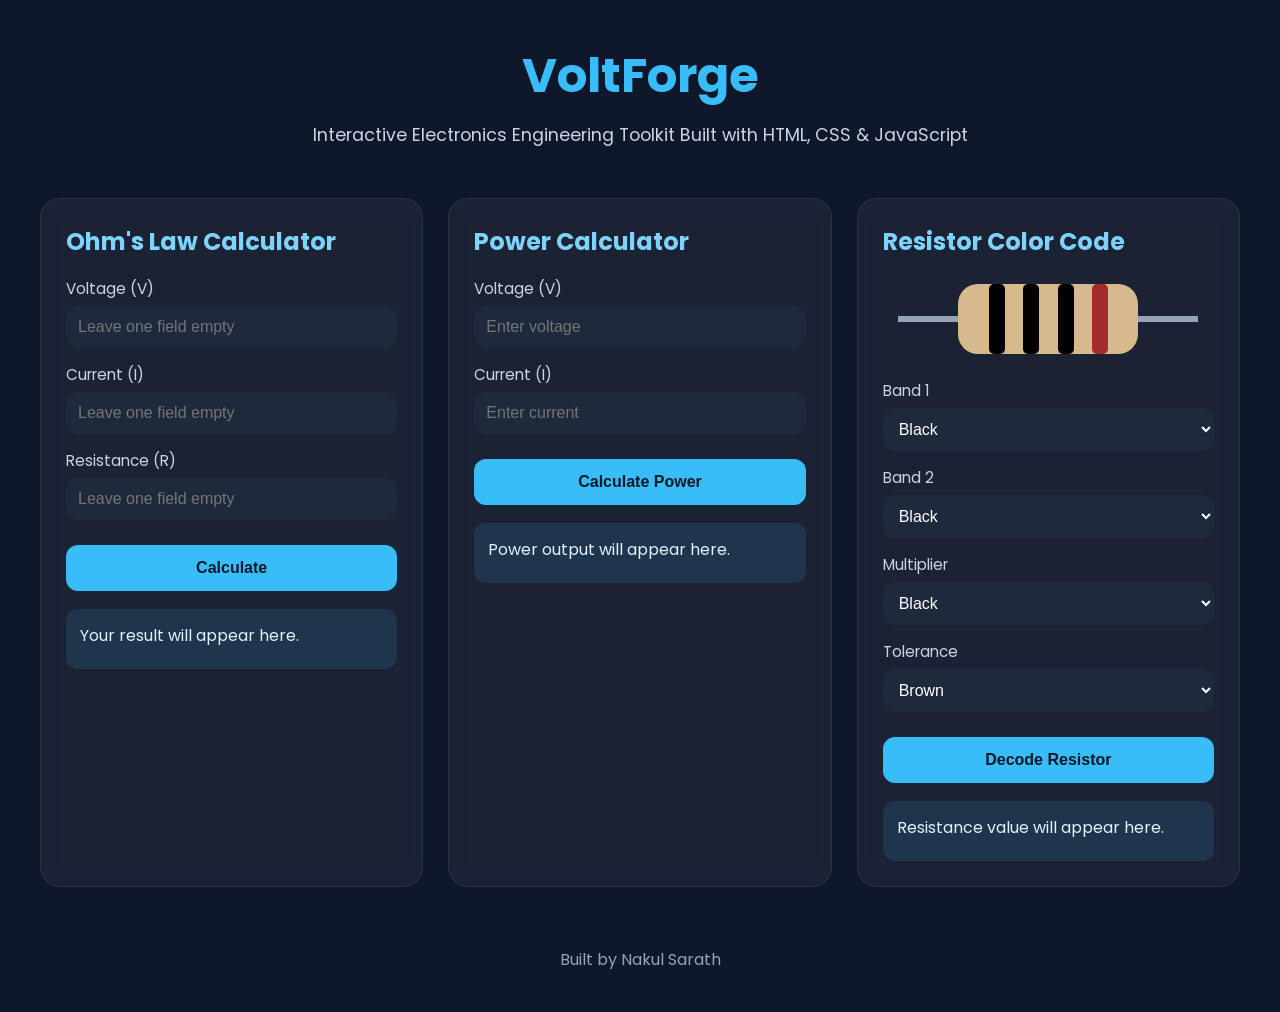
==== index.html @ 3883156b "Added html file" ====
<!DOCTYPE html>
<html lang="en">
<head>
  <meta charset="UTF-8" />
  <meta name="viewport" content="width=device-width, initial-scale=1.0" />
  <title> VoltForge </title>

  <link rel="preconnect" href="https://fonts.googleapis.com">
  <link rel="preconnect" href="https://fonts.gstatic.com" crossorigin>
  <link href="https://fonts.googleapis.com/css2?family=Poppins:wght@300;400;500;600;700&display=swap" rel="stylesheet">

  <style>
    * {
      margin: 0;
      padding: 0;
      box-sizing: border-box;
    }

    body {
      font-family: 'Poppins', sans-serif;
      background: #0f172a;
      color: #f8fafc;
      min-height: 100vh;
      padding: 40px 20px;
    }

    .container {
      max-width: 1200px;
      margin: auto;
    }

    .hero {
      text-align: center;
      margin-bottom: 50px;
    }

    .hero h1 {
      font-size: 3rem;
      margin-bottom: 10px;
      color: #38bdf8;
    }

    .hero p {
      color: #cbd5e1;
      font-size: 1.1rem;
    }

    .grid {
      display: grid;
      grid-template-columns: repeat(auto-fit, minmax(320px, 1fr));
      gap: 25px;
    }

    .card {
      background: rgba(255, 255, 255, 0.05);
      border: 1px solid rgba(255, 255, 255, 0.08);
      backdrop-filter: blur(10px);
      border-radius: 20px;
      padding: 25px;
      transition: transform 0.3s ease, box-shadow 0.3s ease;
    }

    .card:hover {
      transform: translateY(-5px);
      box-shadow: 0 10px 30px rgba(56, 189, 248, 0.2);
    }

    .card h2 {
      margin-bottom: 18px;
      color: #7dd3fc;
      font-size: 1.5rem;
    }

    .input-group {
      margin-bottom: 15px;
    }

    label {
      display: block;
      margin-bottom: 6px;
      font-size: 0.95rem;
      color: #cbd5e1;
    }

    input, select {
      width: 100%;
      padding: 12px;
      border-radius: 12px;
      border: none;
      background: #1e293b;
      color: white;
      font-size: 1rem;
      outline: none;
    }

    button {
      width: 100%;
      padding: 14px;
      border: none;
      border-radius: 12px;
      background: #38bdf8;
      color: #0f172a;
      font-weight: 600;
      font-size: 1rem;
      cursor: pointer;
      transition: 0.3s ease;
      margin-top: 10px;
    }

    button:hover {
      background: #0ea5e9;
    }

    .result {
      margin-top: 18px;
      padding: 14px;
      border-radius: 12px;
      background: rgba(56, 189, 248, 0.12);
      color: #e0f2fe;
      font-size: 1rem;
      line-height: 1.6;
      min-height: 60px;
    }

    .resistor {
      display: flex;
      align-items: center;
      justify-content: center;
      margin: 25px 0;
    }

    .wire {
      width: 60px;
      height: 6px;
      background: #94a3b8;
    }

    .resistor-body {
      width: 180px;
      height: 70px;
      background: #d6b98c;
      border-radius: 20px;
      display: flex;
      align-items: center;
      justify-content: space-evenly;
      padding: 0 12px;
    }

    .band {
      width: 16px;
      height: 70px;
      border-radius: 5px;
    }

    footer {
      margin-top: 60px;
      text-align: center;
      color: #94a3b8;
    }
  </style>
</head>
<body>

<div class="container">

  <div class="hero">
    <h1>VoltForge</h1>
    <p>Interactive Electronics Engineering Toolkit Built with HTML, CSS & JavaScript</p>
  </div>

  <div class="grid">

    <div class="card">
      <h2>Ohm's Law Calculator</h2>

      <div class="input-group">
        <label>Voltage (V)</label>
        <input type="number" id="voltage" placeholder="Leave one field empty">
      </div>

      <div class="input-group">
        <label>Current (I)</label>
        <input type="number" id="current" placeholder="Leave one field empty">
      </div>

      <div class="input-group">
        <label>Resistance (R)</label>
        <input type="number" id="resistance" placeholder="Leave one field empty">
      </div>

      <button onclick="calculateOhmsLaw()">Calculate</button>

      <div class="result" id="ohmResult">
        Your result will appear here.
      </div>
    </div>

    <div class="card">
      <h2>Power Calculator</h2>

      <div class="input-group">
        <label>Voltage (V)</label>
        <input type="number" id="powerVoltage" placeholder="Enter voltage">
      </div>

      <div class="input-group">
        <label>Current (I)</label>
        <input type="number" id="powerCurrent" placeholder="Enter current">
      </div>

      <button onclick="calculatePower()">Calculate Power</button>

      <div class="result" id="powerResult">
        Power output will appear here.
      </div>
    </div>

    <div class="card">
      <h2>Resistor Color Code</h2>

      <div class="resistor">
        <div class="wire"></div>

        <div class="resistor-body">
          <div class="band" id="band1Visual"></div>
          <div class="band" id="band2Visual"></div>
          <div class="band" id="band3Visual"></div>
          <div class="band" id="band4Visual"></div>
        </div>

        <div class="wire"></div>
      </div>

      <div class="input-group">
        <label>Band 1</label>
        <select id="band1"></select>
      </div>

      <div class="input-group">
        <label>Band 2</label>
        <select id="band2"></select>
      </div>

      <div class="input-group">
        <label>Multiplier</label>
        <select id="band3"></select>
      </div>

      <div class="input-group">
        <label>Tolerance</label>
        <select id="band4"></select>
      </div>

      <button onclick="calculateResistor()">Decode Resistor</button>

      <div class="result" id="resistorResult">
        Resistance value will appear here.
      </div>
    </div>

  </div>

  <footer>
    Built by Nakul Sarath
  </footer>

</div>

<script>
function calculateOhmsLaw() {
  const V = parseFloat(document.getElementById('voltage').value);
  const I = parseFloat(document.getElementById('current').value);
  const R = parseFloat(document.getElementById('resistance').value);

  const result = document.getElementById('ohmResult');
  const filled = [V, I, R].filter(value => !isNaN(value)).length;

  if (filled !== 2) {
    result.innerHTML = 'Please fill exactly TWO values.';
    return;
  }

  if (isNaN(V)) {
    result.innerHTML = `Voltage = <strong>${(I * R).toFixed(2)} V</strong>`;
  } else if (isNaN(I)) {
    result.innerHTML = `Current = <strong>${(V / R).toFixed(2)} A</strong>`;
  } else {
    result.innerHTML = `Resistance = <strong>${(V / I).toFixed(2)} Ω</strong>`;
  }
}

function calculatePower() {
  const voltage = parseFloat(document.getElementById('powerVoltage').value);
  const current = parseFloat(document.getElementById('powerCurrent').value);

  const result = document.getElementById('powerResult');

  if (isNaN(voltage) || isNaN(current)) {
    result.innerHTML = 'Please enter valid values.';
    return;
  }

  result.innerHTML = `Power = <strong>${(voltage * current).toFixed(2)} W</strong>`;
}

const colorCodes = {
  black: 0,
  brown: 1,
  red: 2,
  orange: 3,
  yellow: 4,
  green: 5,
  blue: 6,
  violet: 7,
  grey: 8,
  white: 9
};

const multiplierValues = {
  black: 1,
  brown: 10,
  red: 100,
  orange: 1000,
  yellow: 10000,
  green: 100000,
  blue: 1000000,
  gold: 0.1,
  silver: 0.01
};

const toleranceValues = {
  brown: '±1%',
  red: '±2%',
  gold: '±5%',
  silver: '±10%'
};

const digitColors = ['black','brown','red','orange','yellow','green','blue','violet','grey','white'];
const multiplierColors = ['black','brown','red','orange','yellow','green','blue','gold','silver'];
const toleranceColors = ['brown','red','gold','silver'];

function populateDropdown(id, colors) {
  const select = document.getElementById(id);

  colors.forEach(color => {
    const option = document.createElement('option');
    option.value = color;
    option.textContent = color.charAt(0).toUpperCase() + color.slice(1);
    select.appendChild(option);
  });
}

populateDropdown('band1', digitColors);
populateDropdown('band2', digitColors);
populateDropdown('band3', multiplierColors);
populateDropdown('band4', toleranceColors);

function updateResistorVisual() {
  document.getElementById('band1Visual').style.background = document.getElementById('band1').value;
  document.getElementById('band2Visual').style.background = document.getElementById('band2').value;
  document.getElementById('band3Visual').style.background = document.getElementById('band3').value;
  document.getElementById('band4Visual').style.background = document.getElementById('band4').value;
}

function calculateResistor() {
  const band1 = document.getElementById('band1').value;
  const band2 = document.getElementById('band2').value;
  const band3 = document.getElementById('band3').value;
  const band4 = document.getElementById('band4').value;

  updateResistorVisual();

  const resistance = ((colorCodes[band1] * 10) + colorCodes[band2]) * multiplierValues[band3];
  const tolerance = toleranceValues[band4];

  let formattedResistance;

  if (resistance >= 1000000) {
    formattedResistance = (resistance / 1000000) + ' MΩ';
  } else if (resistance >= 1000) {
    formattedResistance = (resistance / 1000) + ' kΩ';
  } else {
    formattedResistance = resistance + ' Ω';
  }

  document.getElementById('resistorResult').innerHTML =
    `Resistance = <strong>${formattedResistance}</strong><br>Tolerance = <strong>${tolerance}</strong>`;
}

updateResistorVisual();

document.querySelectorAll('select').forEach(select => {
  select.addEventListener('change', updateResistorVisual);
});
</script>

</body>
</html>
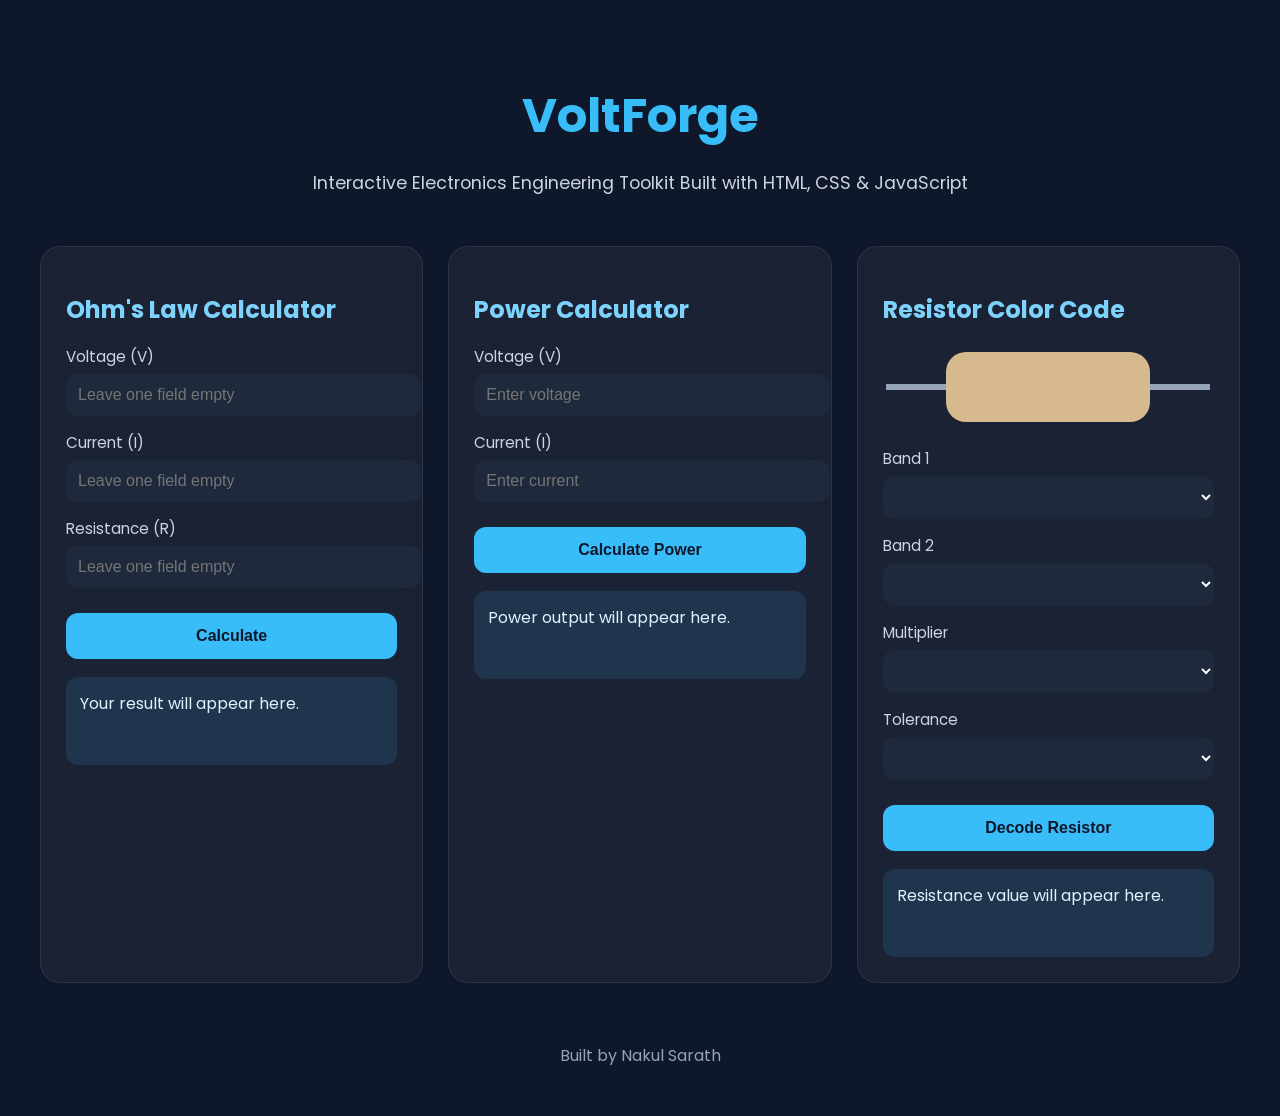
==== commit 190922bb: "Remove inline styles and scripts from index.html" ====
--- a/index.html
+++ b/index.html
@@ -7,157 +7,10 @@
 
   <link rel="preconnect" href="https://fonts.googleapis.com">
   <link rel="preconnect" href="https://fonts.gstatic.com" crossorigin>
-  <link href="https://fonts.googleapis.com/css2?family=Poppins:wght@300;400;500;600;700&display=swap" rel="stylesheet">
+  <link href="https://fonts.googleapis.com/css2?family=Poppins:wght@300;400;500;600;700&display=swap" rel="stylesheet"> 
 
-  <style>
-    * {
-      margin: 0;
-      padding: 0;
-      box-sizing: border-box;
-    }
-
-    body {
-      font-family: 'Poppins', sans-serif;
-      background: #0f172a;
-      color: #f8fafc;
-      min-height: 100vh;
-      padding: 40px 20px;
-    }
-
-    .container {
-      max-width: 1200px;
-      margin: auto;
-    }
-
-    .hero {
-      text-align: center;
-      margin-bottom: 50px;
-    }
-
-    .hero h1 {
-      font-size: 3rem;
-      margin-bottom: 10px;
-      color: #38bdf8;
-    }
-
-    .hero p {
-      color: #cbd5e1;
-      font-size: 1.1rem;
-    }
-
-    .grid {
-      display: grid;
-      grid-template-columns: repeat(auto-fit, minmax(320px, 1fr));
-      gap: 25px;
-    }
-
-    .card {
-      background: rgba(255, 255, 255, 0.05);
-      border: 1px solid rgba(255, 255, 255, 0.08);
-      backdrop-filter: blur(10px);
-      border-radius: 20px;
-      padding: 25px;
-      transition: transform 0.3s ease, box-shadow 0.3s ease;
-    }
-
-    .card:hover {
-      transform: translateY(-5px);
-      box-shadow: 0 10px 30px rgba(56, 189, 248, 0.2);
-    }
-
-    .card h2 {
-      margin-bottom: 18px;
-      color: #7dd3fc;
-      font-size: 1.5rem;
-    }
-
-    .input-group {
-      margin-bottom: 15px;
-    }
-
-    label {
-      display: block;
-      margin-bottom: 6px;
-      font-size: 0.95rem;
-      color: #cbd5e1;
-    }
-
-    input, select {
-      width: 100%;
-      padding: 12px;
-      border-radius: 12px;
-      border: none;
-      background: #1e293b;
-      color: white;
-      font-size: 1rem;
-      outline: none;
-    }
-
-    button {
-      width: 100%;
-      padding: 14px;
-      border: none;
-      border-radius: 12px;
-      background: #38bdf8;
-      color: #0f172a;
-      font-weight: 600;
-      font-size: 1rem;
-      cursor: pointer;
-      transition: 0.3s ease;
-      margin-top: 10px;
-    }
-
-    button:hover {
-      background: #0ea5e9;
-    }
-
-    .result {
-      margin-top: 18px;
-      padding: 14px;
-      border-radius: 12px;
-      background: rgba(56, 189, 248, 0.12);
-      color: #e0f2fe;
-      font-size: 1rem;
-      line-height: 1.6;
-      min-height: 60px;
-    }
-
-    .resistor {
-      display: flex;
-      align-items: center;
-      justify-content: center;
-      margin: 25px 0;
-    }
-
-    .wire {
-      width: 60px;
-      height: 6px;
-      background: #94a3b8;
-    }
-
-    .resistor-body {
-      width: 180px;
-      height: 70px;
-      background: #d6b98c;
-      border-radius: 20px;
-      display: flex;
-      align-items: center;
-      justify-content: space-evenly;
-      padding: 0 12px;
-    }
-
-    .band {
-      width: 16px;
-      height: 70px;
-      border-radius: 5px;
-    }
-
-    footer {
-      margin-top: 60px;
-      text-align: center;
-      color: #94a3b8;
-    }
-  </style>
+<link rel="stylesheet" href="style.css">
+  
 </head>
 <body>
 
@@ -266,133 +119,6 @@
 
 </div>
 
-<script>
-function calculateOhmsLaw() {
-  const V = parseFloat(document.getElementById('voltage').value);
-  const I = parseFloat(document.getElementById('current').value);
-  const R = parseFloat(document.getElementById('resistance').value);
-
-  const result = document.getElementById('ohmResult');
-  const filled = [V, I, R].filter(value => !isNaN(value)).length;
-
-  if (filled !== 2) {
-    result.innerHTML = 'Please fill exactly TWO values.';
-    return;
-  }
-
-  if (isNaN(V)) {
-    result.innerHTML = `Voltage = <strong>${(I * R).toFixed(2)} V</strong>`;
-  } else if (isNaN(I)) {
-    result.innerHTML = `Current = <strong>${(V / R).toFixed(2)} A</strong>`;
-  } else {
-    result.innerHTML = `Resistance = <strong>${(V / I).toFixed(2)} Ω</strong>`;
-  }
-}
-
-function calculatePower() {
-  const voltage = parseFloat(document.getElementById('powerVoltage').value);
-  const current = parseFloat(document.getElementById('powerCurrent').value);
-
-  const result = document.getElementById('powerResult');
-
-  if (isNaN(voltage) || isNaN(current)) {
-    result.innerHTML = 'Please enter valid values.';
-    return;
-  }
-
-  result.innerHTML = `Power = <strong>${(voltage * current).toFixed(2)} W</strong>`;
-}
-
-const colorCodes = {
-  black: 0,
-  brown: 1,
-  red: 2,
-  orange: 3,
-  yellow: 4,
-  green: 5,
-  blue: 6,
-  violet: 7,
-  grey: 8,
-  white: 9
-};
-
-const multiplierValues = {
-  black: 1,
-  brown: 10,
-  red: 100,
-  orange: 1000,
-  yellow: 10000,
-  green: 100000,
-  blue: 1000000,
-  gold: 0.1,
-  silver: 0.01
-};
-
-const toleranceValues = {
-  brown: '±1%',
-  red: '±2%',
-  gold: '±5%',
-  silver: '±10%'
-};
-
-const digitColors = ['black','brown','red','orange','yellow','green','blue','violet','grey','white'];
-const multiplierColors = ['black','brown','red','orange','yellow','green','blue','gold','silver'];
-const toleranceColors = ['brown','red','gold','silver'];
-
-function populateDropdown(id, colors) {
-  const select = document.getElementById(id);
-
-  colors.forEach(color => {
-    const option = document.createElement('option');
-    option.value = color;
-    option.textContent = color.charAt(0).toUpperCase() + color.slice(1);
-    select.appendChild(option);
-  });
-}
-
-populateDropdown('band1', digitColors);
-populateDropdown('band2', digitColors);
-populateDropdown('band3', multiplierColors);
-populateDropdown('band4', toleranceColors);
-
-function updateResistorVisual() {
-  document.getElementById('band1Visual').style.background = document.getElementById('band1').value;
-  document.getElementById('band2Visual').style.background = document.getElementById('band2').value;
-  document.getElementById('band3Visual').style.background = document.getElementById('band3').value;
-  document.getElementById('band4Visual').style.background = document.getElementById('band4').value;
-}
-
-function calculateResistor() {
-  const band1 = document.getElementById('band1').value;
-  const band2 = document.getElementById('band2').value;
-  const band3 = document.getElementById('band3').value;
-  const band4 = document.getElementById('band4').value;
-
-  updateResistorVisual();
-
-  const resistance = ((colorCodes[band1] * 10) + colorCodes[band2]) * multiplierValues[band3];
-  const tolerance = toleranceValues[band4];
-
-  let formattedResistance;
-
-  if (resistance >= 1000000) {
-    formattedResistance = (resistance / 1000000) + ' MΩ';
-  } else if (resistance >= 1000) {
-    formattedResistance = (resistance / 1000) + ' kΩ';
-  } else {
-    formattedResistance = resistance + ' Ω';
-  }
-
-  document.getElementById('resistorResult').innerHTML =
-    `Resistance = <strong>${formattedResistance}</strong><br>Tolerance = <strong>${tolerance}</strong>`;
-}
-
-updateResistorVisual();
-
-document.querySelectorAll('select').forEach(select => {
-  select.addEventListener('change', updateResistorVisual);
-});
-</script>
-
+<script src="script.js"></script>
 </body>
-</html>+</html>
--- a/style.css
+++ b/style.css
@@ -0,0 +1,149 @@
+  <style>
+    * {
+      margin: 0;
+      padding: 0;
+      box-sizing: border-box;
+    }
+
+    body {
+      font-family: 'Poppins', sans-serif;
+      background: #0f172a;
+      color: #f8fafc;
+      min-height: 100vh;
+      padding: 40px 20px;
+    }
+
+    .container {
+      max-width: 1200px;
+      margin: auto;
+    }
+
+    .hero {
+      text-align: center;
+      margin-bottom: 50px;
+    }
+
+    .hero h1 {
+      font-size: 3rem;
+      margin-bottom: 10px;
+      color: #38bdf8;
+    }
+
+    .hero p {
+      color: #cbd5e1;
+      font-size: 1.1rem;
+    }
+
+    .grid {
+      display: grid;
+      grid-template-columns: repeat(auto-fit, minmax(320px, 1fr));
+      gap: 25px;
+    }
+
+    .card {
+      background: rgba(255, 255, 255, 0.05);
+      border: 1px solid rgba(255, 255, 255, 0.08);
+      backdrop-filter: blur(10px);
+      border-radius: 20px;
+      padding: 25px;
+      transition: transform 0.3s ease, box-shadow 0.3s ease;
+    }
+
+    .card:hover {
+      transform: translateY(-5px);
+      box-shadow: 0 10px 30px rgba(56, 189, 248, 0.2);
+    }
+
+    .card h2 {
+      margin-bottom: 18px;
+      color: #7dd3fc;
+      font-size: 1.5rem;
+    }
+
+    .input-group {
+      margin-bottom: 15px;
+    }
+
+    label {
+      display: block;
+      margin-bottom: 6px;
+      font-size: 0.95rem;
+      color: #cbd5e1;
+    }
+
+    input, select {
+      width: 100%;
+      padding: 12px;
+      border-radius: 12px;
+      border: none;
+      background: #1e293b;
+      color: white;
+      font-size: 1rem;
+      outline: none;
+    }
+
+    button {
+      width: 100%;
+      padding: 14px;
+      border: none;
+      border-radius: 12px;
+      background: #38bdf8;
+      color: #0f172a;
+      font-weight: 600;
+      font-size: 1rem;
+      cursor: pointer;
+      transition: 0.3s ease;
+      margin-top: 10px;
+    }
+
+    button:hover {
+      background: #0ea5e9;
+    }
+
+    .result {
+      margin-top: 18px;
+      padding: 14px;
+      border-radius: 12px;
+      background: rgba(56, 189, 248, 0.12);
+      color: #e0f2fe;
+      font-size: 1rem;
+      line-height: 1.6;
+      min-height: 60px;
+    }
+
+    .resistor {
+      display: flex;
+      align-items: center;
+      justify-content: center;
+      margin: 25px 0;
+    }
+
+    .wire {
+      width: 60px;
+      height: 6px;
+      background: #94a3b8;
+    }
+
+    .resistor-body {
+      width: 180px;
+      height: 70px;
+      background: #d6b98c;
+      border-radius: 20px;
+      display: flex;
+      align-items: center;
+      justify-content: space-evenly;
+      padding: 0 12px;
+    }
+
+    .band {
+      width: 16px;
+      height: 70px;
+      border-radius: 5px;
+    }
+
+    footer {
+      margin-top: 60px;
+      text-align: center;
+      color: #94a3b8;
+    }
+  </style>       
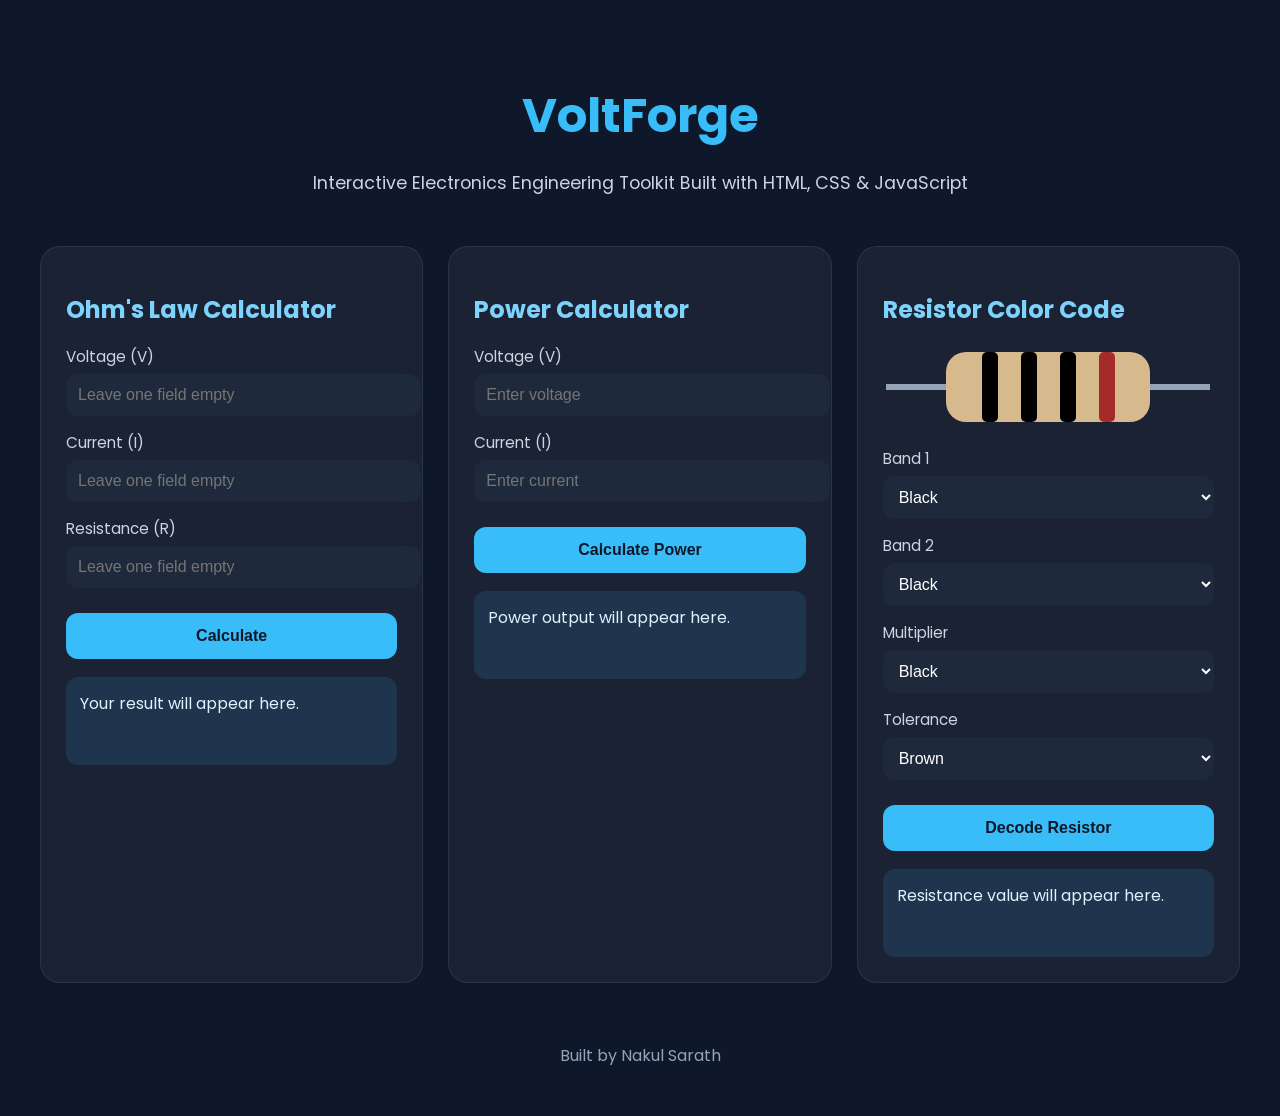
==== commit 4bf14a57: "Update stylesheet and script links with versioning" ====
--- a/index.html
+++ b/index.html
@@ -9,7 +9,7 @@
   <link rel="preconnect" href="https://fonts.gstatic.com" crossorigin>
   <link href="https://fonts.googleapis.com/css2?family=Poppins:wght@300;400;500;600;700&display=swap" rel="stylesheet"> 
 
-<link rel="stylesheet" href="style.css">
+<link rel="stylesheet" href="style.css?v=2">
   
 </head>
 <body>
@@ -119,6 +119,7 @@
 
 </div>
 
-<script src="script.js"></script>
+<script src="script.js?v=2"></script>
+  
 </body>
 </html>
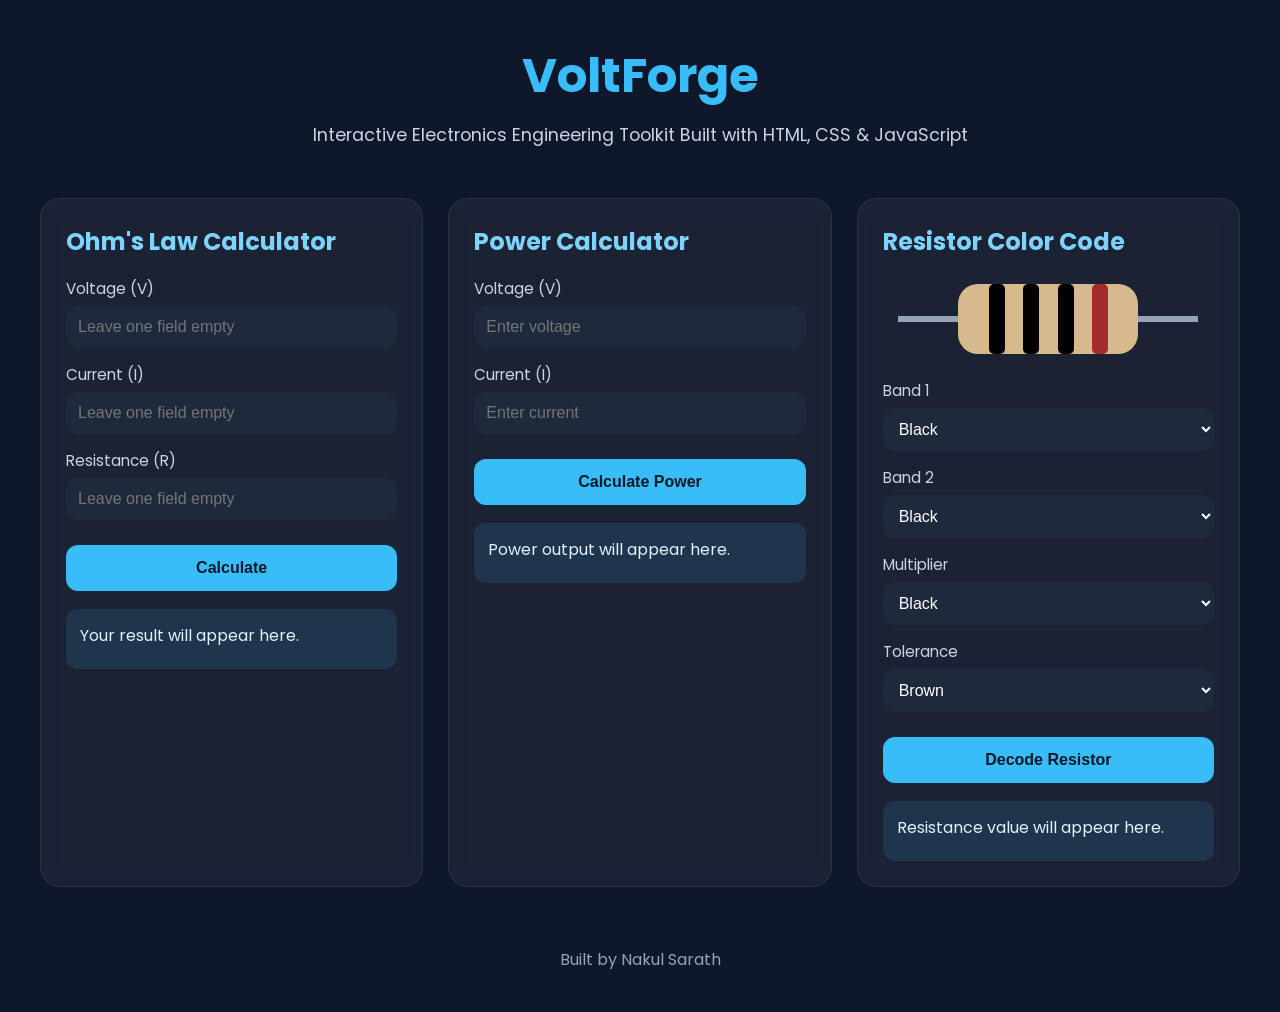
==== commit c2a4769f: "Add main project file" ====
--- a/index.html
+++ b/index.html
@@ -7,10 +7,157 @@
 
   <link rel="preconnect" href="https://fonts.googleapis.com">
   <link rel="preconnect" href="https://fonts.gstatic.com" crossorigin>
-  <link href="https://fonts.googleapis.com/css2?family=Poppins:wght@300;400;500;600;700&display=swap" rel="stylesheet"> 
-
-<link rel="stylesheet" href="style.css?v=2">
-  
+  <link href="https://fonts.googleapis.com/css2?family=Poppins:wght@300;400;500;600;700&display=swap" rel="stylesheet">
+
+  <style>
+    * {
+      margin: 0;
+      padding: 0;
+      box-sizing: border-box;
+    }
+
+    body {
+      font-family: 'Poppins', sans-serif;
+      background: #0f172a;
+      color: #f8fafc;
+      min-height: 100vh;
+      padding: 40px 20px;
+    }
+
+    .container {
+      max-width: 1200px;
+      margin: auto;
+    }
+
+    .hero {
+      text-align: center;
+      margin-bottom: 50px;
+    }
+
+    .hero h1 {
+      font-size: 3rem;
+      margin-bottom: 10px;
+      color: #38bdf8;
+    }
+
+    .hero p {
+      color: #cbd5e1;
+      font-size: 1.1rem;
+    }
+
+    .grid {
+      display: grid;
+      grid-template-columns: repeat(auto-fit, minmax(320px, 1fr));
+      gap: 25px;
+    }
+
+    .card {
+      background: rgba(255, 255, 255, 0.05);
+      border: 1px solid rgba(255, 255, 255, 0.08);
+      backdrop-filter: blur(10px);
+      border-radius: 20px;
+      padding: 25px;
+      transition: transform 0.3s ease, box-shadow 0.3s ease;
+    }
+
+    .card:hover {
+      transform: translateY(-5px);
+      box-shadow: 0 10px 30px rgba(56, 189, 248, 0.2);
+    }
+
+    .card h2 {
+      margin-bottom: 18px;
+      color: #7dd3fc;
+      font-size: 1.5rem;
+    }
+
+    .input-group {
+      margin-bottom: 15px;
+    }
+
+    label {
+      display: block;
+      margin-bottom: 6px;
+      font-size: 0.95rem;
+      color: #cbd5e1;
+    }
+
+    input, select {
+      width: 100%;
+      padding: 12px;
+      border-radius: 12px;
+      border: none;
+      background: #1e293b;
+      color: white;
+      font-size: 1rem;
+      outline: none;
+    }
+
+    button {
+      width: 100%;
+      padding: 14px;
+      border: none;
+      border-radius: 12px;
+      background: #38bdf8;
+      color: #0f172a;
+      font-weight: 600;
+      font-size: 1rem;
+      cursor: pointer;
+      transition: 0.3s ease;
+      margin-top: 10px;
+    }
+
+    button:hover {
+      background: #0ea5e9;
+    }
+
+    .result {
+      margin-top: 18px;
+      padding: 14px;
+      border-radius: 12px;
+      background: rgba(56, 189, 248, 0.12);
+      color: #e0f2fe;
+      font-size: 1rem;
+      line-height: 1.6;
+      min-height: 60px;
+    }
+
+    .resistor {
+      display: flex;
+      align-items: center;
+      justify-content: center;
+      margin: 25px 0;
+    }
+
+    .wire {
+      width: 60px;
+      height: 6px;
+      background: #94a3b8;
+    }
+
+    .resistor-body {
+      width: 180px;
+      height: 70px;
+      background: #d6b98c;
+      border-radius: 20px;
+      display: flex;
+      align-items: center;
+      justify-content: space-evenly;
+      padding: 0 12px;
+    }
+
+    .band {
+      width: 16px;
+      height: 70px;
+      border-radius: 5px;
+    }
+
+    footer {
+      margin-top: 60px;
+      text-align: center;
+      color: #94a3b8;
+    }
+  </style>
 </head>
 <body>
 
@@ -119,7 +266,133 @@
 
 </div>
 
-<script src="script.js?v=2"></script>
-  
+<script>
+function calculateOhmsLaw() {
+  const V = parseFloat(document.getElementById('voltage').value);
+  const I = parseFloat(document.getElementById('current').value);
+  const R = parseFloat(document.getElementById('resistance').value);
+
+  const result = document.getElementById('ohmResult');
+  const filled = [V, I, R].filter(value => !isNaN(value)).length;
+
+  if (filled !== 2) {
+    result.innerHTML = 'Please fill exactly TWO values.';
+    return;
+  }
+
+  if (isNaN(V)) {
+    result.innerHTML = `Voltage = <strong>${(I * R).toFixed(2)} V</strong>`;
+  } else if (isNaN(I)) {
+    result.innerHTML = `Current = <strong>${(V / R).toFixed(2)} A</strong>`;
+  } else {
+    result.innerHTML = `Resistance = <strong>${(V / I).toFixed(2)} Ω</strong>`;
+  }
+}
+
+function calculatePower() {
+  const voltage = parseFloat(document.getElementById('powerVoltage').value);
+  const current = parseFloat(document.getElementById('powerCurrent').value);
+
+  const result = document.getElementById('powerResult');
+
+  if (isNaN(voltage) || isNaN(current)) {
+    result.innerHTML = 'Please enter valid values.';
+    return;
+  }
+
+  result.innerHTML = `Power = <strong>${(voltage * current).toFixed(2)} W</strong>`;
+}
+
+const colorCodes = {
+  black: 0,
+  brown: 1,
+  red: 2,
+  orange: 3,
+  yellow: 4,
+  green: 5,
+  blue: 6,
+  violet: 7,
+  grey: 8,
+  white: 9
+};
+
+const multiplierValues = {
+  black: 1,
+  brown: 10,
+  red: 100,
+  orange: 1000,
+  yellow: 10000,
+  green: 100000,
+  blue: 1000000,
+  gold: 0.1,
+  silver: 0.01
+};
+
+const toleranceValues = {
+  brown: '±1%',
+  red: '±2%',
+  gold: '±5%',
+  silver: '±10%'
+};
+
+const digitColors = ['black','brown','red','orange','yellow','green','blue','violet','grey','white'];
+const multiplierColors = ['black','brown','red','orange','yellow','green','blue','gold','silver'];
+const toleranceColors = ['brown','red','gold','silver'];
+
+function populateDropdown(id, colors) {
+  const select = document.getElementById(id);
+
+  colors.forEach(color => {
+    const option = document.createElement('option');
+    option.value = color;
+    option.textContent = color.charAt(0).toUpperCase() + color.slice(1);
+    select.appendChild(option);
+  });
+}
+
+populateDropdown('band1', digitColors);
+populateDropdown('band2', digitColors);
+populateDropdown('band3', multiplierColors);
+populateDropdown('band4', toleranceColors);
+
+function updateResistorVisual() {
+  document.getElementById('band1Visual').style.background = document.getElementById('band1').value;
+  document.getElementById('band2Visual').style.background = document.getElementById('band2').value;
+  document.getElementById('band3Visual').style.background = document.getElementById('band3').value;
+  document.getElementById('band4Visual').style.background = document.getElementById('band4').value;
+}
+
+function calculateResistor() {
+  const band1 = document.getElementById('band1').value;
+  const band2 = document.getElementById('band2').value;
+  const band3 = document.getElementById('band3').value;
+  const band4 = document.getElementById('band4').value;
+
+  updateResistorVisual();
+
+  const resistance = ((colorCodes[band1] * 10) + colorCodes[band2]) * multiplierValues[band3];
+  const tolerance = toleranceValues[band4];
+
+  let formattedResistance;
+
+  if (resistance >= 1000000) {
+    formattedResistance = (resistance / 1000000) + ' MΩ';
+  } else if (resistance >= 1000) {
+    formattedResistance = (resistance / 1000) + ' kΩ';
+  } else {
+    formattedResistance = resistance + ' Ω';
+  }
+
+  document.getElementById('resistorResult').innerHTML =
+    `Resistance = <strong>${formattedResistance}</strong><br>Tolerance = <strong>${tolerance}</strong>`;
+}
+
+updateResistorVisual();
+
+document.querySelectorAll('select').forEach(select => {
+  select.addEventListener('change', updateResistorVisual);
+});
+</script>
+
 </body>
-</html>
+</html>
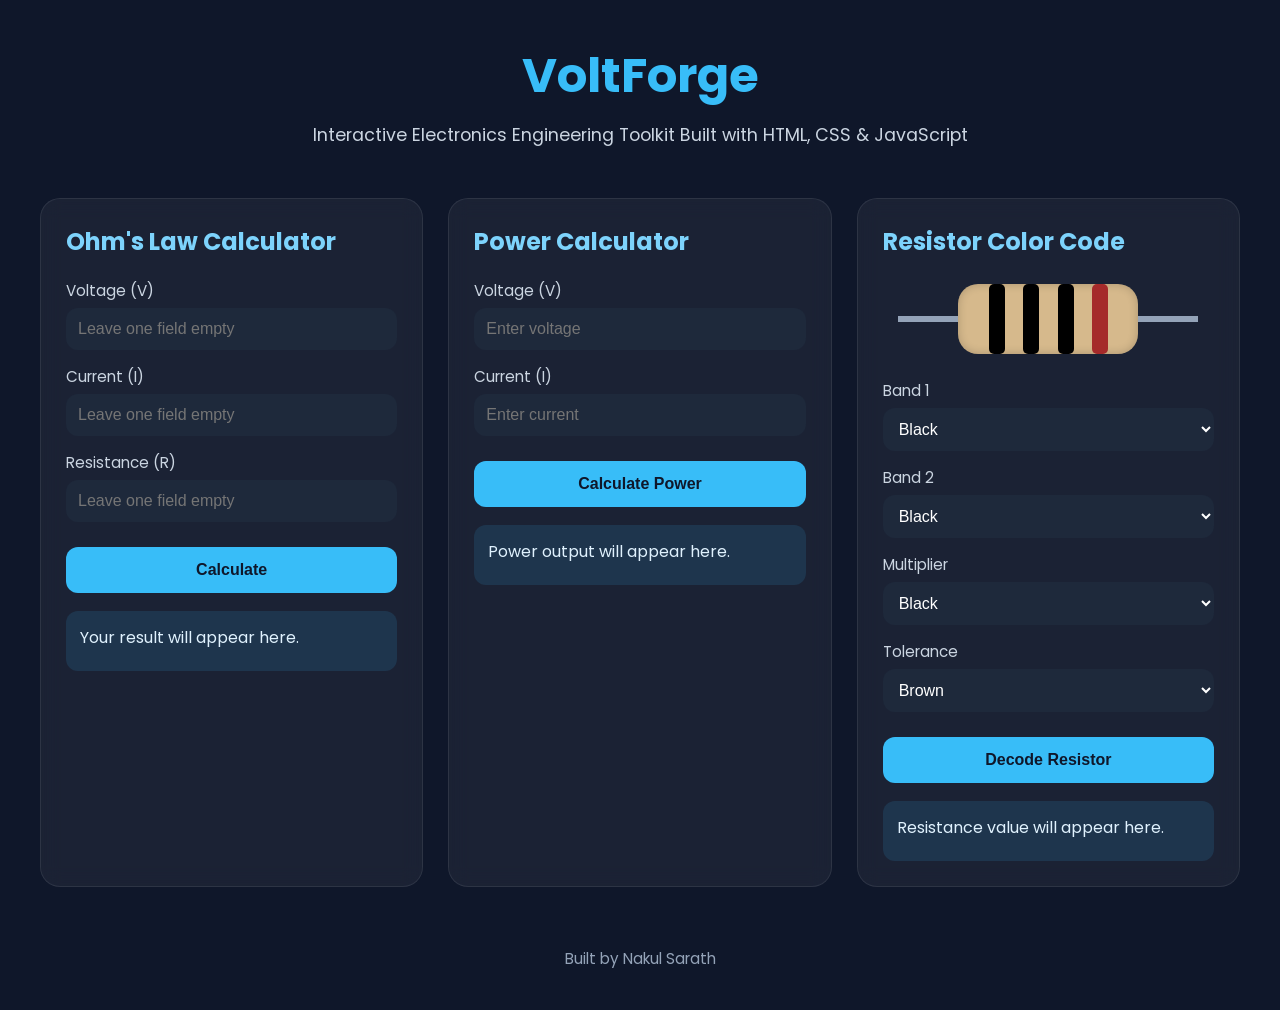
==== commit 9269b834: "Refactor HTML structure and styles for clarity" ====
--- a/index.html
+++ b/index.html
@@ -1,15 +1,19 @@
 <!DOCTYPE html>
 <html lang="en">
+
 <head>
   <meta charset="UTF-8" />
   <meta name="viewport" content="width=device-width, initial-scale=1.0" />
-  <title> VoltForge </title>
+
+  <title>VoltForge</title>
 
   <link rel="preconnect" href="https://fonts.googleapis.com">
   <link rel="preconnect" href="https://fonts.gstatic.com" crossorigin>
+
   <link href="https://fonts.googleapis.com/css2?family=Poppins:wght@300;400;500;600;700&display=swap" rel="stylesheet">
 
   <style>
+
     * {
       margin: 0;
       padding: 0;
@@ -36,8 +40,8 @@
 
     .hero h1 {
       font-size: 3rem;
+      color: #38bdf8;
       margin-bottom: 10px;
-      color: #38bdf8;
     }
 
     .hero p {
@@ -52,22 +56,22 @@
     }
 
     .card {
-      background: rgba(255, 255, 255, 0.05);
-      border: 1px solid rgba(255, 255, 255, 0.08);
-      backdrop-filter: blur(10px);
+      background: rgba(255,255,255,0.05);
+      border: 1px solid rgba(255,255,255,0.08);
       border-radius: 20px;
       padding: 25px;
-      transition: transform 0.3s ease, box-shadow 0.3s ease;
+      backdrop-filter: blur(10px);
+      transition: 0.3s ease;
     }
 
     .card:hover {
       transform: translateY(-5px);
-      box-shadow: 0 10px 30px rgba(56, 189, 248, 0.2);
+      box-shadow: 0 10px 30px rgba(56,189,248,0.2);
     }
 
     .card h2 {
-      margin-bottom: 18px;
       color: #7dd3fc;
+      margin-bottom: 20px;
       font-size: 1.5rem;
     }
 
@@ -78,15 +82,16 @@
     label {
       display: block;
       margin-bottom: 6px;
+      color: #cbd5e1;
       font-size: 0.95rem;
-      color: #cbd5e1;
-    }
-
-    input, select {
+    }
+
+    input,
+    select {
       width: 100%;
       padding: 12px;
+      border: none;
       border-radius: 12px;
-      border: none;
       background: #1e293b;
       color: white;
       font-size: 1rem;
@@ -100,11 +105,11 @@
       border-radius: 12px;
       background: #38bdf8;
       color: #0f172a;
+      font-size: 1rem;
       font-weight: 600;
-      font-size: 1rem;
       cursor: pointer;
+      margin-top: 10px;
       transition: 0.3s ease;
-      margin-top: 10px;
     }
 
     button:hover {
@@ -115,9 +120,8 @@
       margin-top: 18px;
       padding: 14px;
       border-radius: 12px;
-      background: rgba(56, 189, 248, 0.12);
+      background: rgba(56,189,248,0.12);
       color: #e0f2fe;
-      font-size: 1rem;
       line-height: 1.6;
       min-height: 60px;
     }
@@ -144,6 +148,7 @@
       align-items: center;
       justify-content: space-evenly;
       padding: 0 12px;
+      box-shadow: inset 0 0 10px rgba(0,0,0,0.2);
     }
 
     .band {
@@ -156,243 +161,416 @@
       margin-top: 60px;
       text-align: center;
       color: #94a3b8;
-    }
+      font-size: 0.95rem;
+    }
+
+    @media (max-width: 768px) {
+
+      .hero h1 {
+        font-size: 2.2rem;
+      }
+
+    }
+
   </style>
+
 </head>
+
 <body>
 
-<div class="container">
-
-  <div class="hero">
-    <h1>VoltForge</h1>
-    <p>Interactive Electronics Engineering Toolkit Built with HTML, CSS & JavaScript</p>
+  <div class="container">
+
+    <div class="hero">
+      <h1>VoltForge</h1>
+      <p>
+        Interactive Electronics Engineering Toolkit Built with HTML, CSS & JavaScript
+      </p>
+    </div>
+
+    <div class="grid">
+
+      <!-- OHM'S LAW -->
+
+      <div class="card">
+
+        <h2>Ohm's Law Calculator</h2>
+
+        <div class="input-group">
+          <label>Voltage (V)</label>
+          <input type="number" id="voltage" placeholder="Leave one field empty">
+        </div>
+
+        <div class="input-group">
+          <label>Current (I)</label>
+          <input type="number" id="current" placeholder="Leave one field empty">
+        </div>
+
+        <div class="input-group">
+          <label>Resistance (R)</label>
+          <input type="number" id="resistance" placeholder="Leave one field empty">
+        </div>
+
+        <button onclick="calculateOhmsLaw()">
+          Calculate
+        </button>
+
+        <div class="result" id="ohmResult">
+          Your result will appear here.
+        </div>
+
+      </div>
+
+      <!-- POWER CALCULATOR -->
+
+      <div class="card">
+
+        <h2>Power Calculator</h2>
+
+        <div class="input-group">
+          <label>Voltage (V)</label>
+          <input type="number" id="powerVoltage" placeholder="Enter voltage">
+        </div>
+
+        <div class="input-group">
+          <label>Current (I)</label>
+          <input type="number" id="powerCurrent" placeholder="Enter current">
+        </div>
+
+        <button onclick="calculatePower()">
+          Calculate Power
+        </button>
+
+        <div class="result" id="powerResult">
+          Power output will appear here.
+        </div>
+
+      </div>
+
+      <!-- RESISTOR DECODER -->
+
+      <div class="card">
+
+        <h2>Resistor Color Code</h2>
+
+        <div class="resistor">
+
+          <div class="wire"></div>
+
+          <div class="resistor-body">
+
+            <div class="band" id="band1Visual"></div>
+            <div class="band" id="band2Visual"></div>
+            <div class="band" id="band3Visual"></div>
+            <div class="band" id="band4Visual"></div>
+
+          </div>
+
+          <div class="wire"></div>
+
+        </div>
+
+        <div class="input-group">
+          <label>Band 1</label>
+          <select id="band1"></select>
+        </div>
+
+        <div class="input-group">
+          <label>Band 2</label>
+          <select id="band2"></select>
+        </div>
+
+        <div class="input-group">
+          <label>Multiplier</label>
+          <select id="band3"></select>
+        </div>
+
+        <div class="input-group">
+          <label>Tolerance</label>
+          <select id="band4"></select>
+        </div>
+
+        <button onclick="calculateResistor()">
+          Decode Resistor
+        </button>
+
+        <div class="result" id="resistorResult">
+          Resistance value will appear here.
+        </div>
+
+      </div>
+
+    </div>
+
+    <footer>
+      Built by Nakul Sarath
+    </footer>
+
   </div>
 
-  <div class="grid">
-
-    <div class="card">
-      <h2>Ohm's Law Calculator</h2>
-
-      <div class="input-group">
-        <label>Voltage (V)</label>
-        <input type="number" id="voltage" placeholder="Leave one field empty">
-      </div>
-
-      <div class="input-group">
-        <label>Current (I)</label>
-        <input type="number" id="current" placeholder="Leave one field empty">
-      </div>
-
-      <div class="input-group">
-        <label>Resistance (R)</label>
-        <input type="number" id="resistance" placeholder="Leave one field empty">
-      </div>
-
-      <button onclick="calculateOhmsLaw()">Calculate</button>
-
-      <div class="result" id="ohmResult">
-        Your result will appear here.
-      </div>
-    </div>
-
-    <div class="card">
-      <h2>Power Calculator</h2>
-
-      <div class="input-group">
-        <label>Voltage (V)</label>
-        <input type="number" id="powerVoltage" placeholder="Enter voltage">
-      </div>
-
-      <div class="input-group">
-        <label>Current (I)</label>
-        <input type="number" id="powerCurrent" placeholder="Enter current">
-      </div>
-
-      <button onclick="calculatePower()">Calculate Power</button>
-
-      <div class="result" id="powerResult">
-        Power output will appear here.
-      </div>
-    </div>
-
-    <div class="card">
-      <h2>Resistor Color Code</h2>
-
-      <div class="resistor">
-        <div class="wire"></div>
-
-        <div class="resistor-body">
-          <div class="band" id="band1Visual"></div>
-          <div class="band" id="band2Visual"></div>
-          <div class="band" id="band3Visual"></div>
-          <div class="band" id="band4Visual"></div>
-        </div>
-
-        <div class="wire"></div>
-      </div>
-
-      <div class="input-group">
-        <label>Band 1</label>
-        <select id="band1"></select>
-      </div>
-
-      <div class="input-group">
-        <label>Band 2</label>
-        <select id="band2"></select>
-      </div>
-
-      <div class="input-group">
-        <label>Multiplier</label>
-        <select id="band3"></select>
-      </div>
-
-      <div class="input-group">
-        <label>Tolerance</label>
-        <select id="band4"></select>
-      </div>
-
-      <button onclick="calculateResistor()">Decode Resistor</button>
-
-      <div class="result" id="resistorResult">
-        Resistance value will appear here.
-      </div>
-    </div>
-
-  </div>
-
-  <footer>
-    Built by Nakul Sarath
-  </footer>
-
-</div>
-
-<script>
-function calculateOhmsLaw() {
-  const V = parseFloat(document.getElementById('voltage').value);
-  const I = parseFloat(document.getElementById('current').value);
-  const R = parseFloat(document.getElementById('resistance').value);
-
-  const result = document.getElementById('ohmResult');
-  const filled = [V, I, R].filter(value => !isNaN(value)).length;
-
-  if (filled !== 2) {
-    result.innerHTML = 'Please fill exactly TWO values.';
-    return;
-  }
-
-  if (isNaN(V)) {
-    result.innerHTML = `Voltage = <strong>${(I * R).toFixed(2)} V</strong>`;
-  } else if (isNaN(I)) {
-    result.innerHTML = `Current = <strong>${(V / R).toFixed(2)} A</strong>`;
-  } else {
-    result.innerHTML = `Resistance = <strong>${(V / I).toFixed(2)} Ω</strong>`;
-  }
-}
-
-function calculatePower() {
-  const voltage = parseFloat(document.getElementById('powerVoltage').value);
-  const current = parseFloat(document.getElementById('powerCurrent').value);
-
-  const result = document.getElementById('powerResult');
-
-  if (isNaN(voltage) || isNaN(current)) {
-    result.innerHTML = 'Please enter valid values.';
-    return;
-  }
-
-  result.innerHTML = `Power = <strong>${(voltage * current).toFixed(2)} W</strong>`;
-}
-
-const colorCodes = {
-  black: 0,
-  brown: 1,
-  red: 2,
-  orange: 3,
-  yellow: 4,
-  green: 5,
-  blue: 6,
-  violet: 7,
-  grey: 8,
-  white: 9
-};
-
-const multiplierValues = {
-  black: 1,
-  brown: 10,
-  red: 100,
-  orange: 1000,
-  yellow: 10000,
-  green: 100000,
-  blue: 1000000,
-  gold: 0.1,
-  silver: 0.01
-};
-
-const toleranceValues = {
-  brown: '±1%',
-  red: '±2%',
-  gold: '±5%',
-  silver: '±10%'
-};
-
-const digitColors = ['black','brown','red','orange','yellow','green','blue','violet','grey','white'];
-const multiplierColors = ['black','brown','red','orange','yellow','green','blue','gold','silver'];
-const toleranceColors = ['brown','red','gold','silver'];
-
-function populateDropdown(id, colors) {
-  const select = document.getElementById(id);
-
-  colors.forEach(color => {
-    const option = document.createElement('option');
-    option.value = color;
-    option.textContent = color.charAt(0).toUpperCase() + color.slice(1);
-    select.appendChild(option);
-  });
-}
-
-populateDropdown('band1', digitColors);
-populateDropdown('band2', digitColors);
-populateDropdown('band3', multiplierColors);
-populateDropdown('band4', toleranceColors);
-
-function updateResistorVisual() {
-  document.getElementById('band1Visual').style.background = document.getElementById('band1').value;
-  document.getElementById('band2Visual').style.background = document.getElementById('band2').value;
-  document.getElementById('band3Visual').style.background = document.getElementById('band3').value;
-  document.getElementById('band4Visual').style.background = document.getElementById('band4').value;
-}
-
-function calculateResistor() {
-  const band1 = document.getElementById('band1').value;
-  const band2 = document.getElementById('band2').value;
-  const band3 = document.getElementById('band3').value;
-  const band4 = document.getElementById('band4').value;
-
-  updateResistorVisual();
-
-  const resistance = ((colorCodes[band1] * 10) + colorCodes[band2]) * multiplierValues[band3];
-  const tolerance = toleranceValues[band4];
-
-  let formattedResistance;
-
-  if (resistance >= 1000000) {
-    formattedResistance = (resistance / 1000000) + ' MΩ';
-  } else if (resistance >= 1000) {
-    formattedResistance = (resistance / 1000) + ' kΩ';
-  } else {
-    formattedResistance = resistance + ' Ω';
-  }
-
-  document.getElementById('resistorResult').innerHTML =
-    `Resistance = <strong>${formattedResistance}</strong><br>Tolerance = <strong>${tolerance}</strong>`;
-}
-
-updateResistorVisual();
-
-document.querySelectorAll('select').forEach(select => {
-  select.addEventListener('change', updateResistorVisual);
-});
-</script>
+  <script>
+
+    // OHM'S LAW
+
+    function calculateOhmsLaw() {
+
+      const V = parseFloat(document.getElementById('voltage').value);
+      const I = parseFloat(document.getElementById('current').value);
+      const R = parseFloat(document.getElementById('resistance').value);
+
+      const result = document.getElementById('ohmResult');
+
+      const filled =
+        [V, I, R].filter(value => !isNaN(value)).length;
+
+      if (filled !== 2) {
+
+        result.innerHTML =
+          'Please fill exactly TWO values.';
+
+        return;
+      }
+
+      if (isNaN(V)) {
+
+        const voltage = I * R;
+
+        result.innerHTML =
+          `Voltage = <strong>${voltage.toFixed(2)} V</strong>`;
+      }
+
+      else if (isNaN(I)) {
+
+        const current = V / R;
+
+        result.innerHTML =
+          `Current = <strong>${current.toFixed(2)} A</strong>`;
+      }
+
+      else {
+
+        const resistance = V / I;
+
+        result.innerHTML =
+          `Resistance = <strong>${resistance.toFixed(2)} Ω</strong>`;
+      }
+
+    }
+
+    // POWER CALCULATOR
+
+    function calculatePower() {
+
+      const voltage =
+        parseFloat(document.getElementById('powerVoltage').value);
+
+      const current =
+        parseFloat(document.getElementById('powerCurrent').value);
+
+      const result =
+        document.getElementById('powerResult');
+
+      if (isNaN(voltage) || isNaN(current)) {
+
+        result.innerHTML =
+          'Please enter valid voltage and current values.';
+
+        return;
+      }
+
+      const power = voltage * current;
+
+      result.innerHTML =
+        `Power = <strong>${power.toFixed(2)} Watts</strong>`;
+
+    }
+
+    // RESISTOR DECODER
+
+    const colorCodes = {
+
+      black: 0,
+      brown: 1,
+      red: 2,
+      orange: 3,
+      yellow: 4,
+      green: 5,
+      blue: 6,
+      violet: 7,
+      grey: 8,
+      white: 9
+
+    };
+
+    const multiplierValues = {
+
+      black: 1,
+      brown: 10,
+      red: 100,
+      orange: 1000,
+      yellow: 10000,
+      green: 100000,
+      blue: 1000000,
+      gold: 0.1,
+      silver: 0.01
+
+    };
+
+    const toleranceValues = {
+
+      brown: '±1%',
+      red: '±2%',
+      gold: '±5%',
+      silver: '±10%'
+
+    };
+
+    const digitColors = [
+
+      'black',
+      'brown',
+      'red',
+      'orange',
+      'yellow',
+      'green',
+      'blue',
+      'violet',
+      'grey',
+      'white'
+
+    ];
+
+    const multiplierColors = [
+
+      'black',
+      'brown',
+      'red',
+      'orange',
+      'yellow',
+      'green',
+      'blue',
+      'gold',
+      'silver'
+
+    ];
+
+    const toleranceColors = [
+
+      'brown',
+      'red',
+      'gold',
+      'silver'
+
+    ];
+
+    function populateDropdown(id, colors) {
+
+      const select =
+        document.getElementById(id);
+
+      colors.forEach(color => {
+
+        const option =
+          document.createElement('option');
+
+        option.value = color;
+
+        option.textContent =
+          color.charAt(0).toUpperCase() + color.slice(1);
+
+        select.appendChild(option);
+
+      });
+
+    }
+
+    populateDropdown('band1', digitColors);
+    populateDropdown('band2', digitColors);
+    populateDropdown('band3', multiplierColors);
+    populateDropdown('band4', toleranceColors);
+
+    function updateResistorVisual() {
+
+      document.getElementById('band1Visual').style.background =
+        document.getElementById('band1').value;
+
+      document.getElementById('band2Visual').style.background =
+        document.getElementById('band2').value;
+
+      document.getElementById('band3Visual').style.background =
+        document.getElementById('band3').value;
+
+      document.getElementById('band4Visual').style.background =
+        document.getElementById('band4').value;
+
+    }
+
+    function calculateResistor() {
+
+      const band1 =
+        document.getElementById('band1').value;
+
+      const band2 =
+        document.getElementById('band2').value;
+
+      const band3 =
+        document.getElementById('band3').value;
+
+      const band4 =
+        document.getElementById('band4').value;
+
+      updateResistorVisual();
+
+      const firstDigit = colorCodes[band1];
+      const secondDigit = colorCodes[band2];
+      const multiplier = multiplierValues[band3];
+      const tolerance = toleranceValues[band4];
+
+      const resistance =
+        ((firstDigit * 10) + secondDigit) * multiplier;
+
+      let formattedResistance;
+
+      if (resistance >= 1000000) {
+
+        formattedResistance =
+          (resistance / 1000000) + ' MΩ';
+
+      }
+
+      else if (resistance >= 1000) {
+
+        formattedResistance =
+          (resistance / 1000) + ' kΩ';
+
+      }
+
+      else {
+
+        formattedResistance =
+          resistance + ' Ω';
+
+      }
+
+      document.getElementById('resistorResult').innerHTML =
+
+        `Resistance = <strong>${formattedResistance}</strong><br>
+         Tolerance = <strong>${tolerance}</strong>`;
+
+    }
+
+    updateResistorVisual();
+
+    document.querySelectorAll('select').forEach(select => {
+
+      select.addEventListener(
+        'change',
+        updateResistorVisual
+      );
+
+    });
+
+  </script>
 
 </body>
-</html>+
+</html>
